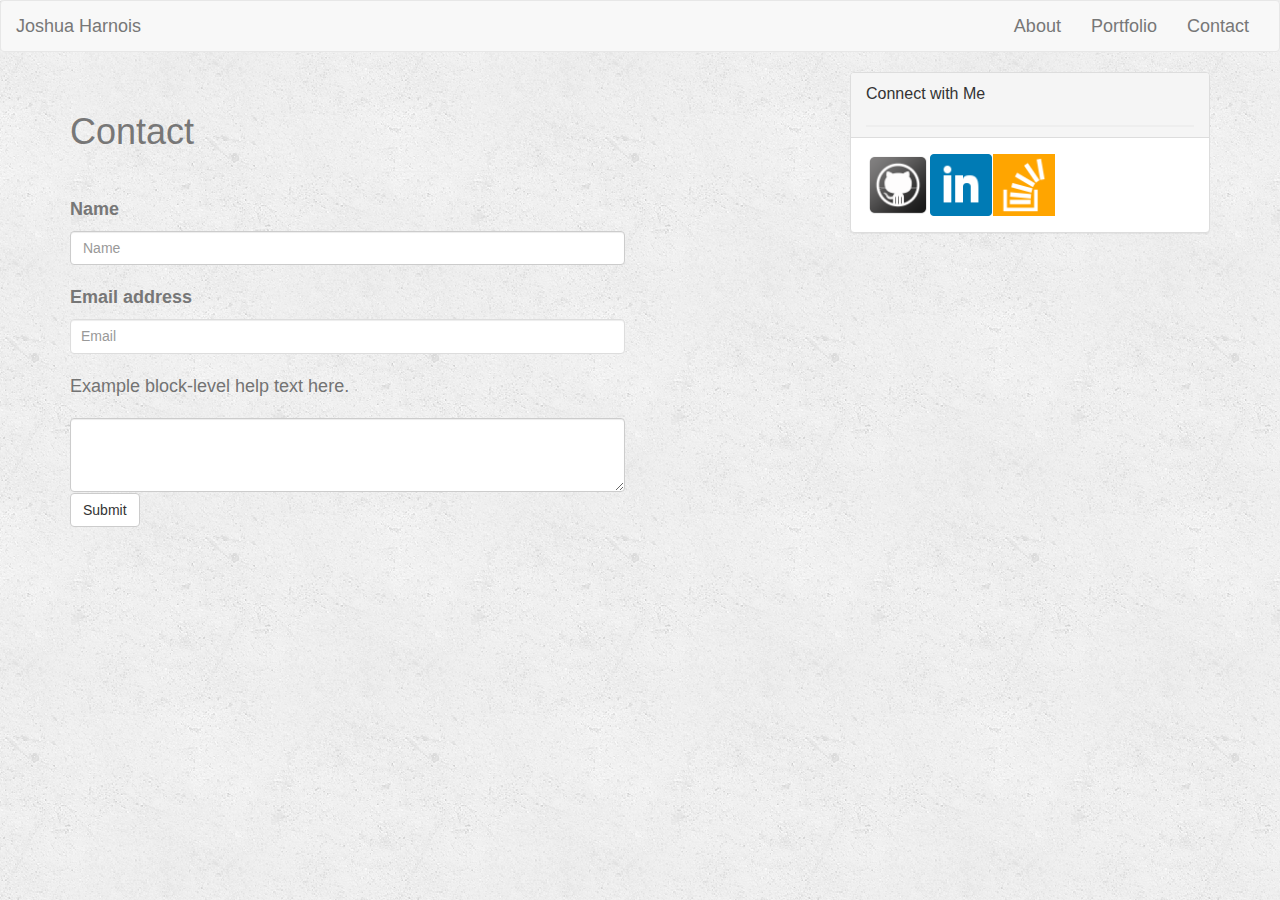
==== contact.html @ a1836a39 "work in progress" ====
<!DOCTYPE html>
<html>
<head>
    <title>Contact | Joshua Harnois</title>
    <!-- Latest compiled and minified CSS -->
    <link rel="stylesheet" href="https://maxcdn.bootstrapcdn.com/bootstrap/3.3.7/css/bootstrap.min.css" integrity="sha384-BVYiiSIFeK1dGmJRAkycuHAHRg32OmUcww7on3RYdg4Va+PmSTsz/K68vbdEjh4u" crossorigin="anonymous">
    <link rel="stylesheet" type="text/css" href="assets/css/style.css">
</head>
<body>
        <nav class="navbar navbar-default">
                <div class="container-fluid">
                  <!-- Brand and toggle get grouped for better mobile display -->
                  <div class="navbar-header">
                    <button type="button" class="navbar-toggle collapsed" data-toggle="collapse" data-target="#bs-example-navbar-collapse-1" aria-expanded="false">
                      <span class="sr-only">Toggle navigation</span>
                      <span class="icon-bar"></span>
                      <span class="icon-bar"></span>
                      <span class="icon-bar"></span>
                    </button>
                    <a class="navbar-brand" href="#">Joshua Harnois</a>
                  </div>
              
                  <!-- Collect the nav links, forms, and other content for toggling -->
              
                  <div class="collapse navbar-collapse" id="bs-example-navbar-collapse-1">
                    <form class="navbar-form navbar-left">
                    </form>
                    <ul class="nav navbar-nav navbar-right">
                        <li><a href="index.html">About</a></li>
                        <li><a href="portfolio.html">Portfolio</a></li>
                        <li><a href="contact.html">Contact</a></li>
                    </ul>
                  </div><!-- /.navbar-collapse -->
              
                </div><!-- /.container-fluid -->
              </nav>
              <div class="container">
                  <div class="row">
                      <div class="col-sm-8">
                            <div class="page-header">
                                <h1>Contact</h1>
                            </div>
                            <div class="row">
                                    <div class="col-sm-9">   

                                        <form>
                                            <div class="form-group">
                                              <label for="exampleInputName1">Name</label>
                                              <input type="name" class="form-control" id="exampleInputEmail1" placeholder="Name">
                                            </div>
                                            <div class="form-group">
                                                <label for="exampleInputEmail1">Email address</label>
                                                <input type="email" class="form-control" id="exampleInputEmail1" placeholder="Email">
                                            </div>
  
                                            <div class="form-group">
                                              <p class="help-block">Example block-level help text here.</p>
                                            </div>
                                            <div class="checkbox">
                                            </div>
                                            <textarea class="form-control" rows="3"></textarea>
                                            <button type="submit" class="btn btn-default">Submit</button>
                                          </form>                                      
                                    </div>
                                  </div>
                            </div>
                      <div class="col-sm-4">
                            <div class="panel panel-default">
                                    <div class="panel-heading">
                                      <h3 class="panel-title">Connect with Me</h3>
                                    </div>
                                    <div class="panel-body">
                                      <a href="https://github.com/jharnois444"><img src="assets/images/GithubIcon.png" class="social" alt="Github"></a>
                                      <a href="https://www.linkedin.com/in/joshuaharnois/"><img src="assets/images/LinkedinIcon.png" class="social" alt="LinkedIn"></a>
                                      <a href="https://stackoverflow.com/users/9134777/joshua-harnois"><img src="assets/images/StackOverflowIcon.png" class="social" alt="Stack Overflow"></a>
                                    </div>
                                  </div>
                            </div>
                      </div>
                  </div>
              </div>
              
</body>
</html>
---- assets/css/style.css ----
/* * {
    box-sizing: border-box;
} */

body {
    background: url("../images/concrete_seamless.png");
    font-size: 18px;
    line-height: 34px;
    font-family: 'Arial', 'Helvetica Neue', Helvetica, sans-serif;
    color: #777;
}
/*
.container {
    width: 100%;
    max-width: 960px;
    margin: 0 auto;
    clear: both;
}
*/
/*
h1, h2, h3, p {
    margin-bottom: 20px;
}

p:last-child {
    margin-bottom: 0;
}

h1, h2, h3 {
    font-family: 'Georgia', Times, Times New Roman, serif;
    font-weight: 700;
    color: #4aaaa5;
}

h1 {
    font-size: 30px;
    line-height: 49px;
    border-bottom: 3px solid #ddd;
    padding-bottom: 20px;
}

h2, h3 {
    font-size: 22px;
}
*/
/*header*/

#masthead {
    background: #fff;
    margin: 0 0 30px;
    z-index: 99;
    color: #fff;
    overflow: auto;
    border-bottom: 2px solid #ccc;
    position: fixed;
    width: 100%;
}

#logo {
    width:250px;
    height: 90px;
    background: #4aaaa5;
    float: left;
    font-family: 'Georgia', Times, Times New Roman, serif;
    text-align:center;
    line-height: 90px;
    color: #fff;
    font-weight: 700;
    font-size: 30px;
    text-decoration: none;
}
/*
nav {
    float: right;
    margin-top: 25px;
}

nav a {
    color: #999;
    text-decoration: none;
    margin-left: 15px;
    display: inline-block;
    border-left: 1px solid #efefef;
    padding-left: 15px;
    line-height: 18px;
}

nav a:first-child {
    border-left: 0 none;
}

/*main*/
#main-container {
    padding-top: 130px;
}

.main-section {
    background: #fff;
    padding: 30px;
    margin: 0 0 40px 0;
    width: 100%;
    max-width: 650px;
    float: left;
    border: 1px solid #ddd;
}

.auth-image {
    width: 200px;
    height: auto;
    margin-top: 10px;
    float: left;
    margin-right: 25px;
}

/*sidebar*/
.sidebar {
    background: #fff;
    padding: 30px;
    width: 100%;
    max-width: 270px;
    float: right;
    border: 1px solid #ddd;
    margin-bottom: 20px;
}
h3, .sidebar, h2 {
    border-bottom: 2px solid #eee;
    padding-bottom: 20px;
    margin-bottom: 15px;
    line-height: 22px;
}

.social {
    width: 62px;
    height: 62px;
    margin-top: 8px;
    margin-right: 5px;
    float: left;
    margin: 1px;
}

.social:last-child {
    margin-right: 0;
}

/*footer*/

footer {
    background: #666;
    color: #fff;
    width: 100%;
    padding: 30px 0;
    clear: both;
    border-top: 8px solid #4aaaa5;
    color: #ccc;
    font-size: 12px;
    text-align: center;
    position: fixed !important;
    bottom: 0px;
}

/*portfolio*/
.work {
    width: 274px;
    overflow: auto;
    position: relative;
    float: left;
    margin: 20px 0 25px;
}



.work:nth-child(even) {
    margin-right: 40px;
}

.work img {
    width: 100%;
    border: 0 none;
    opacity: .8;
}

.work h3 {
    border-bottom: 0;
    background: #4aaaa5;
    color: #fff;
    text-align: center;
    position: absolute;
    bottom: 20px;
    padding: 15px;
    width: 100%;
    line-height: 30px;
    margin-bottom: 0;
    font-weight: 300;
}

/*contact*/

#contact-form ul {
    margin-bottom: 20px;
}

#contact-form li {
    margin-bottom: 10px;
}

label,
input[type=text],
input[type=email],
textarea {
    display: block;
    width: 100%;
}

input[type=text],
input[type=email],
textarea{
    height: 35px;
    border: 1px solid #ddd;
    padding: 0 10px;
    font-size: 14px;
}

textarea {
    height: 200px;
}

input[type=submit] {
    background: #4aaaa5;
    border: 0 none;
    color: #fff;
    font-size: 18px;
    padding: 10px 30px;
    cursor: pointer;
}
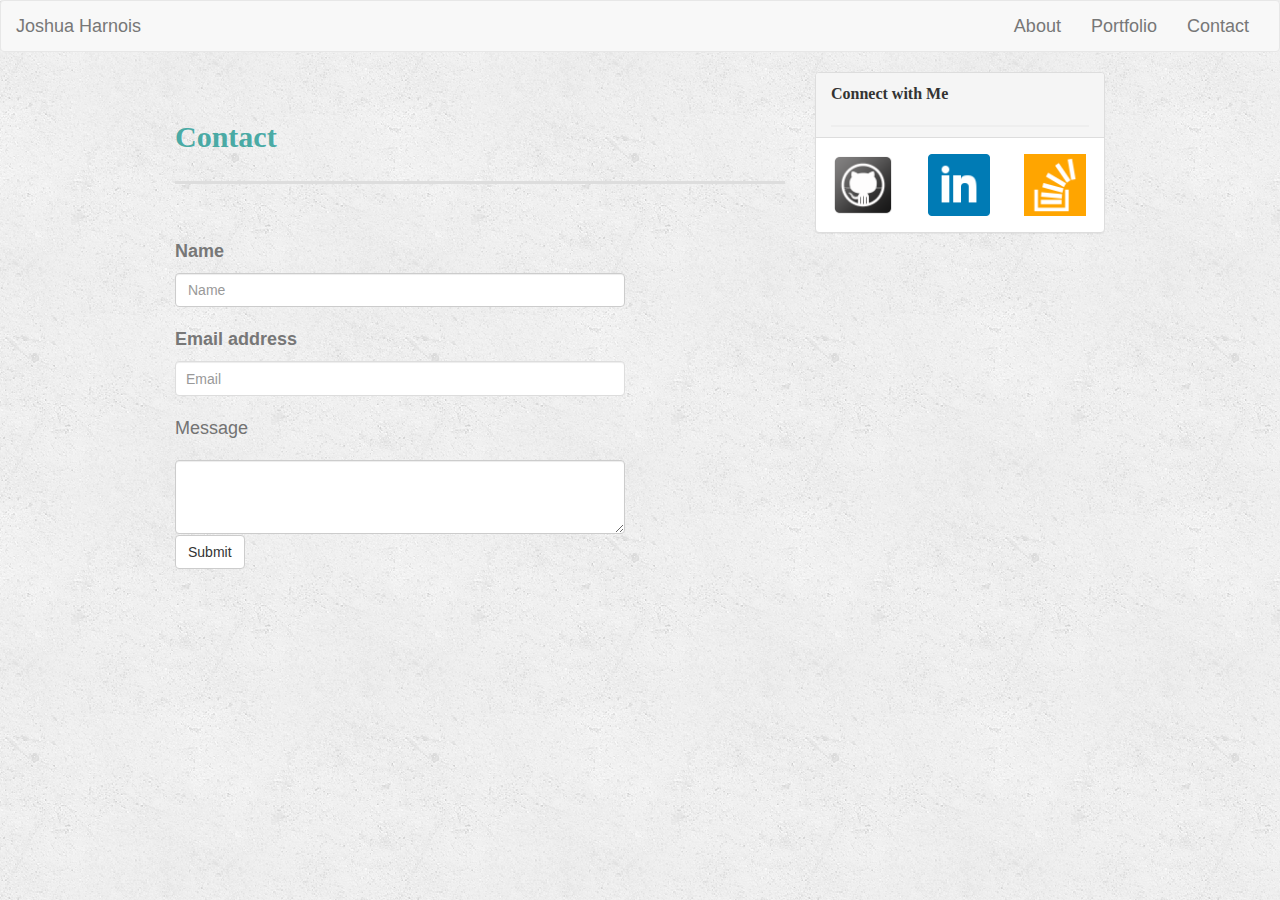
==== commit d0cbab57: "updates" ====
--- a/contact.html
+++ b/contact.html
@@ -7,78 +7,90 @@
     <link rel="stylesheet" type="text/css" href="assets/css/style.css">
 </head>
 <body>
-        <nav class="navbar navbar-default">
-                <div class="container-fluid">
-                  <!-- Brand and toggle get grouped for better mobile display -->
-                  <div class="navbar-header">
-                    <button type="button" class="navbar-toggle collapsed" data-toggle="collapse" data-target="#bs-example-navbar-collapse-1" aria-expanded="false">
-                      <span class="sr-only">Toggle navigation</span>
-                      <span class="icon-bar"></span>
-                      <span class="icon-bar"></span>
-                      <span class="icon-bar"></span>
-                    </button>
-                    <a class="navbar-brand" href="#">Joshua Harnois</a>
-                  </div>
-              
-                  <!-- Collect the nav links, forms, and other content for toggling -->
-              
-                  <div class="collapse navbar-collapse" id="bs-example-navbar-collapse-1">
-                    <form class="navbar-form navbar-left">
-                    </form>
-                    <ul class="nav navbar-nav navbar-right">
-                        <li><a href="index.html">About</a></li>
-                        <li><a href="portfolio.html">Portfolio</a></li>
-                        <li><a href="contact.html">Contact</a></li>
-                    </ul>
-                  </div><!-- /.navbar-collapse -->
-              
-                </div><!-- /.container-fluid -->
-              </nav>
-              <div class="container">
-                  <div class="row">
-                      <div class="col-sm-8">
-                            <div class="page-header">
-                                <h1>Contact</h1>
-                            </div>
-                            <div class="row">
-                                    <div class="col-sm-9">   
+  <nav class="navbar navbar-default">
+          <div class="container-fluid">
+            <!-- Brand and toggle get grouped for better mobile display -->
+            <div class="navbar-header">
+              <button type="button" class="navbar-toggle collapsed" data-toggle="collapse" data-target="#bs-example-navbar-collapse-1" aria-expanded="false">
+                <span class="sr-only">Toggle navigation</span>
+                <span class="icon-bar"></span>
+                <span class="icon-bar"></span>
+                <span class="icon-bar"></span>
+              </button>
+              <a class="navbar-brand" href="#">Joshua Harnois</a>
+            </div>
+        
+            <!-- Collect the nav links, forms, and other content for toggling -->
+        
+            <div class="collapse navbar-collapse" id="bs-example-navbar-collapse-1">
+              <form class="navbar-form navbar-left">
+              </form>
+              <ul class="nav navbar-nav navbar-right">
+                  <li><a href="index.html">About</a></li>
+                  <li><a href="portfolio.html">Portfolio</a></li>
+                  <li><a href="contact.html">Contact</a></li>
+              </ul>
+            </div><!-- /.navbar-collapse -->
+        
+          </div><!-- /.container-fluid -->
+        </nav>
+        <div class="container">
+            <div class="row">
+                <div class="col-sm-8">
+                      <div class="page-header">
+                          <h1>Contact</h1>
+                      </div>
+                      <div class="row">
+                              <div class="col-sm-9">   
 
-                                        <form>
-                                            <div class="form-group">
-                                              <label for="exampleInputName1">Name</label>
-                                              <input type="name" class="form-control" id="exampleInputEmail1" placeholder="Name">
-                                            </div>
-                                            <div class="form-group">
-                                                <label for="exampleInputEmail1">Email address</label>
-                                                <input type="email" class="form-control" id="exampleInputEmail1" placeholder="Email">
-                                            </div>
-  
-                                            <div class="form-group">
-                                              <p class="help-block">Example block-level help text here.</p>
-                                            </div>
-                                            <div class="checkbox">
-                                            </div>
-                                            <textarea class="form-control" rows="3"></textarea>
-                                            <button type="submit" class="btn btn-default">Submit</button>
-                                          </form>                                      
-                                    </div>
-                                  </div>
-                            </div>
-                      <div class="col-sm-4">
-                            <div class="panel panel-default">
-                                    <div class="panel-heading">
-                                      <h3 class="panel-title">Connect with Me</h3>
-                                    </div>
-                                    <div class="panel-body">
-                                      <a href="https://github.com/jharnois444"><img src="assets/images/GithubIcon.png" class="social" alt="Github"></a>
-                                      <a href="https://www.linkedin.com/in/joshuaharnois/"><img src="assets/images/LinkedinIcon.png" class="social" alt="LinkedIn"></a>
-                                      <a href="https://stackoverflow.com/users/9134777/joshua-harnois"><img src="assets/images/StackOverflowIcon.png" class="social" alt="Stack Overflow"></a>
-                                    </div>
-                                  </div>
+                                  <form>
+                                      <div class="form-group">
+                                        <label for="exampleInputName1">Name</label>
+                                        <input type="name" class="form-control" id="exampleInputEmail1" placeholder="Name">
+                                      </div>
+                                      <div class="form-group">
+                                          <label for="exampleInputEmail1">Email address</label>
+                                          <input type="email" class="form-control" id="exampleInputEmail1" placeholder="Email">
+                                      </div>
+
+                                      <div class="form-group">
+                                        <p class="help-block">Message</p>
+                                      </div>
+                                      <div class="checkbox">
+                                      </div>
+                                      <textarea class="form-control" rows="3"></textarea>
+                                      <button type="submit" class="btn btn-default">Submit</button>
+                                    </form>                                      
+                              </div>
                             </div>
                       </div>
-                  </div>
-              </div>
+                <div class="col-sm-4">
+                      <div class="panel panel-default">
+                              <div class="panel-heading">
+                                <h3 class="panel-title">Connect with Me</h3>
+                              </div>
+                              <div class="panel-body">
+                                <div class="row">
+                                  
+                                  <div class="col-sm-4">
+                                    <a href="https://github.com/jharnois444"><img src="assets/images/GithubIcon.png" class="social" alt="Github"></a>
+                                  </div>
+
+                                  <div class="col-sm-4">
+                                    <a href="https://www.linkedin.com/in/joshuaharnois/"><img src="assets/images/LinkedinIcon.png" class="social" alt="LinkedIn"></a>
+                                  </div>  
+
+                                  <div class="col-sm-4">
+                                    <a href="https://stackoverflow.com/users/9134777/joshua-harnois"><img src="assets/images/StackOverflowIcon.png" class="social" alt="Stack Overflow"></a>
+                                  </div>
+
+                              </div>
+                              </div>
+                            </div>
+                      </div>
+                </div>
+            </div>
+        </div>
               
 </body>
 </html>--- a/assets/css/style.css
+++ b/assets/css/style.css
@@ -10,15 +10,15 @@
     font-family: 'Arial', 'Helvetica Neue', Helvetica, sans-serif;
     color: #777;
 }
-/*
+
 .container {
     width: 100%;
     max-width: 960px;
     margin: 0 auto;
     clear: both;
 }
-*/
-/*
+
+
 h1, h2, h3, p {
     margin-bottom: 20px;
 }
@@ -43,10 +43,10 @@
 h2, h3 {
     font-size: 22px;
 }
-*/
+
 /*header*/
 
-#masthead {
+/* .navbar-header {
     background: #fff;
     margin: 0 0 30px;
     z-index: 99;
@@ -54,10 +54,10 @@
     overflow: auto;
     border-bottom: 2px solid #ccc;
     position: fixed;
-    width: 100%;
-}
-
-#logo {
+    width: 100%; */
+}
+
+.navbar-brand {
     width:250px;
     height: 90px;
     background: #4aaaa5;
